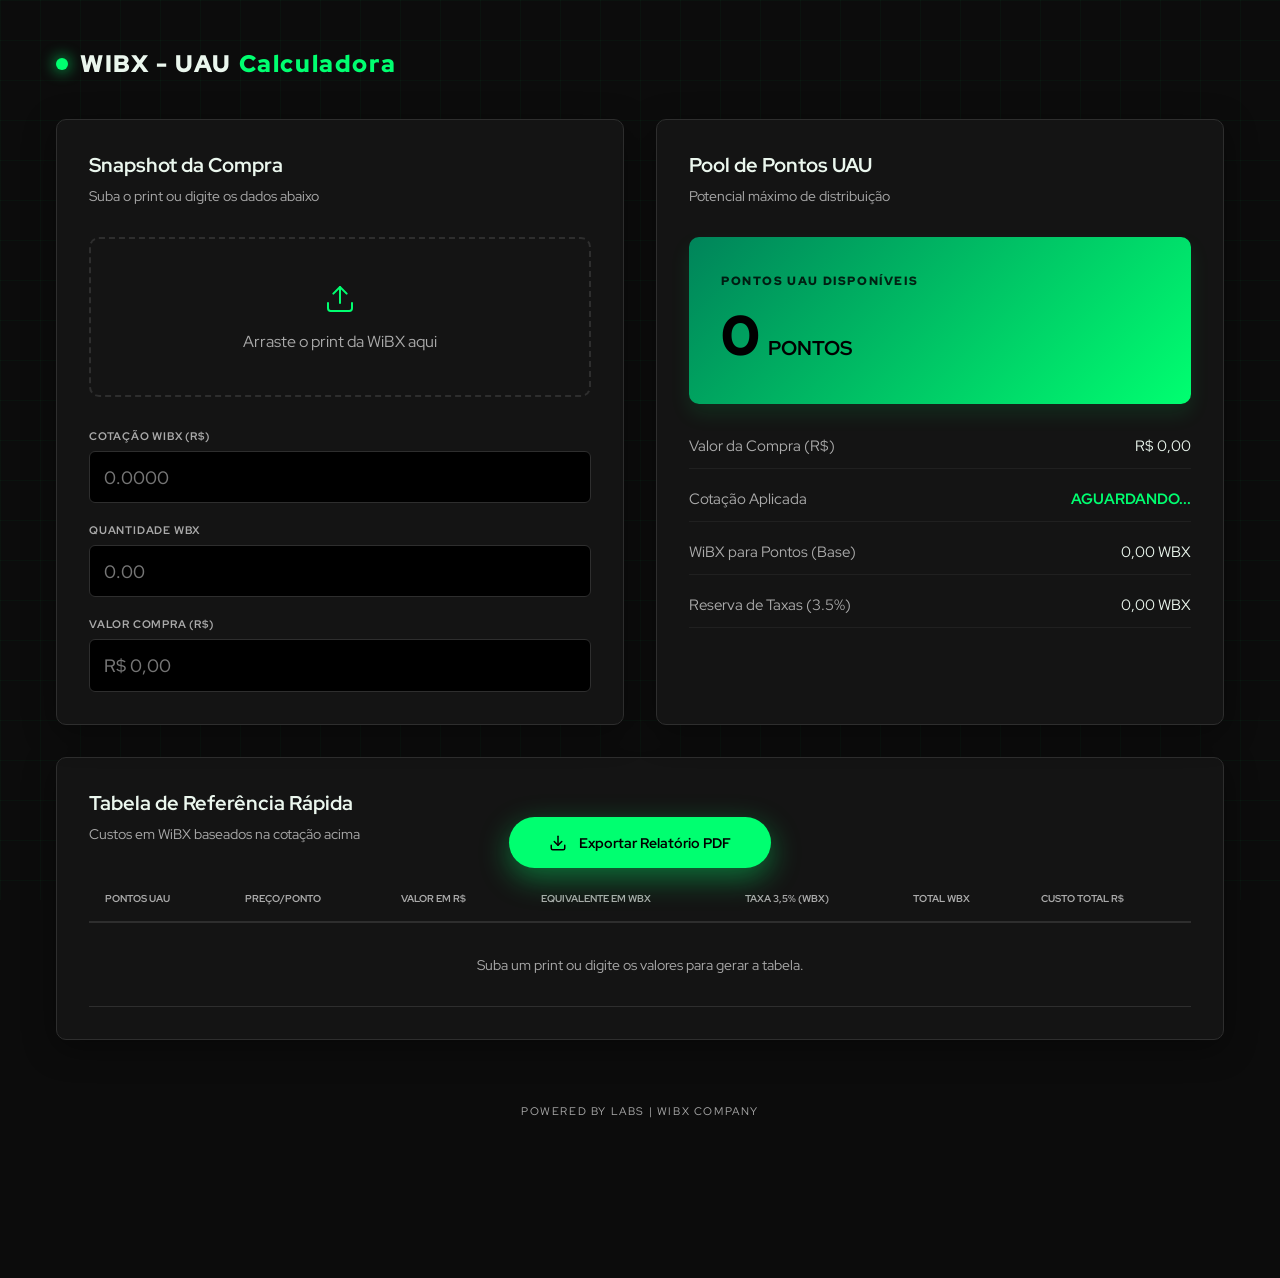
==== index.html @ 7737880a "first commit" ====
<!DOCTYPE html>
<html lang="pt-br">
<head>
    <meta charset="UTF-8">
    <meta name="viewport" content="width=device-width, initial-scale=1.0">
    <title>WiBX | UAU Capacity Calculator</title>
    <link rel="preconnect" href="https://fonts.googleapis.com">
    <link rel="preconnect" href="https://fonts.gstatic.com" crossorigin>
    <link href="https://fonts.googleapis.com/css2?family=Red+Hat+Display:wght@400;500;700;900&display=swap" rel="stylesheet">
    <link rel="stylesheet" href="index.css">
    <script src="https://cdn.jsdelivr.net/npm/tesseract.js@5/dist/tesseract.min.js"></script>
</head>
<body>
    <div class="grid-background"></div>
    
    <main class="dashboard">
        <header class="header">
            <div class="brand">
                <div class="logo-dot"></div>
                <h1>WIBX - UAU <span>Calculadora</span></h1>
            </div>
        </header>

        <section class="main-grid">
            <!-- Left Panel: Input -->
            <div class="panel upload-panel">
                <div class="panel-header">
                    <h2>Snapshot da Compra</h2>
                    <p>Suba o print ou digite os dados abaixo</p>
                </div>
                
                <div class="drop-zone no-print" id="dropZone">
                    <div class="drop-zone-content">
                        <svg viewBox="0 0 24 24" fill="none" stroke="currentColor" stroke-width="1.5" stroke-linecap="round" stroke-linejoin="round">
                            <path d="M21 15v4a2 2 0 0 1-2 2H5a2 2 0 0 1-2-2v-4"></path>
                            <polyline points="17 8 12 3 7 8"></polyline>
                            <line x1="12" y1="3" x2="12" y2="15"></line>
                        </svg>
                        <span>Arraste o print da WiBX aqui</span>
                        <input type="file" id="fileInput" accept="image/*" hidden>
                    </div>
                    <img id="imagePreview" class="image-preview" src="" alt="Preview" hidden>
                </div>

                <div class="manual-data-group">
                    <div class="input-group">
                        <label>Cotação WiBX (R$)</label>
                        <input type="number" id="inputCotacao" step="0.0001" placeholder="0.0000">
                    </div>
                    <div class="input-group">
                        <label>Quantidade WBX</label>
                        <input type="number" id="inputQuantity" step="0.01" placeholder="0.00">
                    </div>
                    <div class="input-group">
                        <label>Valor Compra (R$)</label>
                        <input type="number" id="inputTotalBrl" step="0.01" placeholder="R$ 0,00">
                    </div>
                </div>

            </div>

            <!-- Right Panel: Results -->
            <div class="panel results-panel">
                <div class="panel-header">
                    <h2>Pool de Pontos UAU</h2>
                    <p>Potencial máximo de distribuição</p>
                </div>

                <div class="results-display">
                    <div class="result-card primary">
                        <span class="label">PONTOS UAU DISPONÍVEIS</span>
                        <div class="value-container">
                            <span class="value" id="resTotalWbx">0</span>
                            <span class="unit">PONTOS</span>
                        </div>
                    </div>

                    <div class="breakdown">
                        <div class="breakdown-item">
                            <span>Valor da Compra (R$)</span>
                            <span id="resValorBase">R$ 0,00</span>
                        </div>
                        <div class="breakdown-item">
                            <span>Cotação Aplicada</span>
                            <span class="accent" id="resCotacao">AGUARDANDO...</span>
                        </div>
                        <div class="breakdown-item">
                            <span>WiBX para Pontos (Base)</span>
                            <span id="resWbxBase">0,00 WBX</span>
                        </div>
                        <div class="breakdown-item">
                            <span>Reserva de Taxas (3.5%)</span>
                            <span id="resTaxaWbx">0,00 WBX</span>
                        </div>
                    </div>
                </div>
            </div>
        </section>

        <!-- Reference Table Section -->
        <section class="table-section panel">
            <div class="panel-header">
                <h2>Tabela de Referência Rápida</h2>
                <p>Custos em WiBX baseados na cotação acima</p>
            </div>
            <table class="reference-table">
                <thead>
                    <tr>
                        <th>Pontos UAU</th>
                        <th>Preço/ponto</th>
                        <th>Valor em R$</th>
                        <th>Equivalente em WBX</th>
                        <th>Taxa 3,5% (WBX)</th>
                        <th>Total WBX</th>
                        <th>Custo total R$</th>
                    </tr>
                </thead>
                <tbody id="referenceTableBody">
                    <tr>
                        <td colspan="7" style="text-align: center; color: var(--text-muted); padding: 2rem;">
                            Suba um print ou digite os valores para gerar a tabela.
                        </td>
                    </tr>
                </tbody>
            </table>
        </section>

        <section class="action-bar no-print">
            <button class="btn-export" id="btnExportPDF">
                <svg viewBox="0 0 24 24" fill="none" stroke="currentColor" stroke-width="2" stroke-linecap="round" stroke-linejoin="round">
                    <path d="M21 15v4a2 2 0 0 1-2 2H5a2 2 0 0 1-2-2v-4"></path>
                    <polyline points="7 10 12 15 17 10"></polyline>
                    <line x1="12" y1="15" x2="12" y2="3"></line>
                </svg>
                Exportar Relatório PDF
            </button>
        </section>

        <footer class="footer">
            <p>Powered by LABS | WiBX Company</p>
        </footer>

        <!-- Hidden Report Header (Print only) -->
        <div class="report-header print-only">
            <div class="report-brand">
                <div class="logo-dot"></div>
                <h2>WiBX Capacity Analysis</h2>
            </div>
            <div id="printTimestamp" class="report-date"></div>
        </div>
    </main>

    <script src="app.js"></script>
</body>
</html>
---- index.css ----
:root {
    --bg-color: #0c0c0c;
    --card-bg: #141414;
    --primary: #00ff70;
    --text-primary: #ebf7ee;
    --text-muted: #ababab;
    --border: #2e2e2e;
    --destructive: #f06a6f;
    --shadow: 0 8px 32px rgba(0, 0, 0, 0.4);
    --radius: 10px;
}

* {
    margin: 0;
    padding: 0;
    box-sizing: border-box;
    font-family: 'Red Hat Display', -apple-system, sans-serif;
}

body {
    background-color: var(--bg-color);
    color: var(--text-primary);
    min-height: 100vh;
    display: flex;
    justify-content: center;
    padding: 2rem 0;
    overflow-x: hidden;
}

.grid-background {
    position: fixed;
    top: 0; left: 0; width: 100%; height: 100%;
    background-image: 
        linear-gradient(rgba(0, 255, 112, 0.03) 1px, transparent 1px),
        linear-gradient(90deg, rgba(0, 255, 112, 0.03) 1px, transparent 1px);
    background-size: 40px 40px;
    z-index: -1;
}

.dashboard {
    width: 100%;
    max-width: 1200px;
    padding: 1rem;
    padding-bottom: 8rem; /* Enough space for the action bar */
    animation: fadeIn 0.8s ease-out;
}

@keyframes fadeIn {
    from { opacity: 0; transform: translateY(20px); }
    to { opacity: 1; transform: translateY(0); }
}

.header {
    display: flex;
    justify-content: space-between;
    align-items: center;
    margin-bottom: 2.5rem;
}

.brand {
    display: flex;
    align-items: center;
    gap: 0.75rem;
}

.logo-dot {
    width: 12px;
    height: 12px;
    background-color: var(--primary);
    border-radius: 50%;
    box-shadow: 0 0 15px var(--primary);
}

.brand h1 {
    font-size: 1.5rem;
    font-weight: 900;
    letter-spacing: 0.1rem;
}

.brand h1 span {
    color: var(--primary);
}

.status-badge {
    background: rgba(0, 255, 112, 0.1);
    border: 1px solid rgba(0, 255, 112, 0.2);
    padding: 0.5rem 1rem;
    border-radius: 999px;
    font-size: 0.8rem;
    color: var(--primary);
    display: flex;
    align-items: center;
    gap: 0.5rem;
}

.pulse {
    width: 8px;
    height: 8px;
    background-color: var(--primary);
    border-radius: 50%;
    animation: pulse 2s infinite;
}

@keyframes pulse {
    0% { transform: scale(0.9); opacity: 0.7; }
    50% { transform: scale(1.1); opacity: 1; box-shadow: 0 0 10px var(--primary); }
    100% { transform: scale(0.9); opacity: 0.7; }
}

.main-grid {
    display: grid;
    grid-template-columns: 1fr 1fr;
    gap: 2rem;
    margin-bottom: 2rem;
}

@media (max-width: 968px) {
    .main-grid { grid-template-columns: 1fr; }
}

.panel {
    background: var(--card-bg);
    border: 1px solid var(--border);
    border-radius: var(--radius);
    padding: 2rem;
    box-shadow: var(--shadow);
}

.panel-header {
    margin-bottom: 2rem;
}

.panel-header h2 {
    font-size: 1.25rem;
    margin-bottom: 0.5rem;
    color: var(--text-primary);
}

.panel-header p {
    color: var(--text-muted);
    font-size: 0.9rem;
}

/* Upload Area */
.drop-zone {
    height: 160px;
    border: 2px dashed var(--border);
    border-radius: var(--radius);
    display: flex;
    flex-direction: column;
    justify-content: center;
    align-items: center;
    cursor: pointer;
    transition: all 0.3s ease;
    position: relative;
    overflow: hidden;
    margin-bottom: 2rem;
}

.drop-zone:hover {
    border-color: var(--primary);
    background: rgba(0, 255, 112, 0.02);
}

.drop-zone-content {
    display: flex;
    flex-direction: column;
    align-items: center;
    gap: 1rem;
    color: var(--text-muted);
}

.drop-zone svg {
    width: 32px;
    height: 32px;
    color: var(--primary);
}

.image-preview {
    position: absolute;
    width: 100%;
    height: 100%;
    object-fit: contain;
    background: #000;
}

/* Manual Data Group */
.manual-data-group {
    display: flex;
    flex-direction: column;
    gap: 1.25rem;
}

.input-group {
    display: flex;
    flex-direction: column;
    gap: 0.5rem;
}

.input-group label {
    font-size: 0.7rem;
    color: var(--text-muted);
    text-transform: uppercase;
    font-weight: 700;
    letter-spacing: 0.05rem;
}

.input-group input {
    background: #000;
    border: 1px solid var(--border);
    border-radius: 6px;
    padding: 0.85rem;
    color: var(--text-primary);
    font-size: 1.1rem;
    font-weight: 500;
    transition: all 0.2s;
}

.input-group input:focus {
    outline: none;
    border-color: var(--primary);
    box-shadow: 0 0 10px rgba(0, 255, 112, 0.1);
    color: var(--primary);
}

/* Results Display */
.result-card.primary {
    background: linear-gradient(135deg, #00845A 0%, #00ff70 100%);
    padding: 2rem;
    border-radius: var(--radius);
    margin-bottom: 2rem;
    color: #000;
    box-shadow: 0 10px 20px rgba(0, 255, 112, 0.1);
}

.result-card .label {
    font-weight: 900;
    font-size: 0.75rem;
    letter-spacing: 0.1rem;
    opacity: 0.8;
}

.value-container {
    display: flex;
    align-items: baseline;
    gap: 0.5rem;
    margin-top: 0.5rem;
}

.value-container .value {
    font-size: 3.5rem;
    font-weight: 900;
}

.value-container .unit {
    font-size: 1.25rem;
    font-weight: 700;
}

.breakdown {
    display: flex;
    flex-direction: column;
    gap: 1.25rem;
}

.breakdown-item {
    display: flex;
    justify-content: space-between;
    font-size: 0.95rem;
    border-bottom: 1px solid rgba(255, 255, 255, 0.05);
    padding-bottom: 0.75rem;
}

.breakdown-item span:first-child {
    color: var(--text-muted);
}

.breakdown-item .accent {
    color: var(--primary);
    font-weight: 700;
}


/* Table Section */
.table-section {
    margin-top: 1rem;
}

.reference-table {
    width: 100%;
    border-collapse: collapse;
    margin-top: 1rem;
}

.reference-table th {
    text-align: left;
    padding: 1rem;
    font-size: 0.65rem;
    text-transform: uppercase;
    color: var(--text-muted);
    border-bottom: 2px solid var(--border);
}

.reference-table td {
    padding: 1rem;
    font-size: 0.9rem;
    border-bottom: 1px solid var(--border);
}

.reference-table .accent {
    color: var(--primary);
    font-weight: 700;
}

/* Action Bar */
.action-bar {
    position: fixed;
    bottom: 2rem;
    left: 50%;
    transform: translateX(-50%);
    z-index: 1000;
}

.btn-export {
    background: var(--primary);
    color: #000;
    border: none;
    padding: 1rem 2.5rem;
    border-radius: 999px;
    font-weight: 700;
    font-size: 0.9rem;
    display: flex;
    align-items: center;
    gap: 0.75rem;
    cursor: pointer;
    box-shadow: 0 10px 30px rgba(0, 255, 112, 0.4);
    transition: all 0.3s;
}

.btn-export:hover {
    transform: translateY(-5px);
    box-shadow: 0 15px 40px rgba(0, 255, 112, 0.5);
}

.btn-export svg {
    width: 18px;
    height: 18px;
}

.footer {
    margin-top: 4rem;
    text-align: center;
    color: var(--text-muted);
    font-size: 0.7rem;
    text-transform: uppercase;
    letter-spacing: 0.1rem;
}

/* Print Header */
.print-only { display: none; }

/* Print Media Query */
@media print {
    .no-print { display: none !important; }
    .print-only { display: block !important; }
    @page { margin: 1cm; }
    
    body {
        background: #fff !important;
        color: #000 !important;
        padding: 0;
    }

    .grid-background { display: none !important; }
    .dashboard { max-width: 100% !important; padding: 0 !important; }
    .main-grid { grid-template-columns: 1fr !important; gap: 1rem !important; }
    .panel { background: #fff !important; border: 1px solid #eee !important; box-shadow: none !important; padding: 1.5rem !important; }
    .report-header { display: flex !important; justify-content: space-between; align-items: center; margin-bottom: 2rem; border-bottom: 2px solid #000; padding-bottom: 1rem; }
    .report-brand h2 { font-weight: 900; text-transform: uppercase; font-size: 1.2rem; }
    .report-date { font-size: 0.8rem; color: #666; }
    .result-card.primary { background: #f0fff4 !important; border: 1px solid #00ff70 !important; color: #000 !important; }
    .reference-table th { background: #f8f8f8 !important; color: #000 !important; }
    .accent { color: #00845A !important; }
}
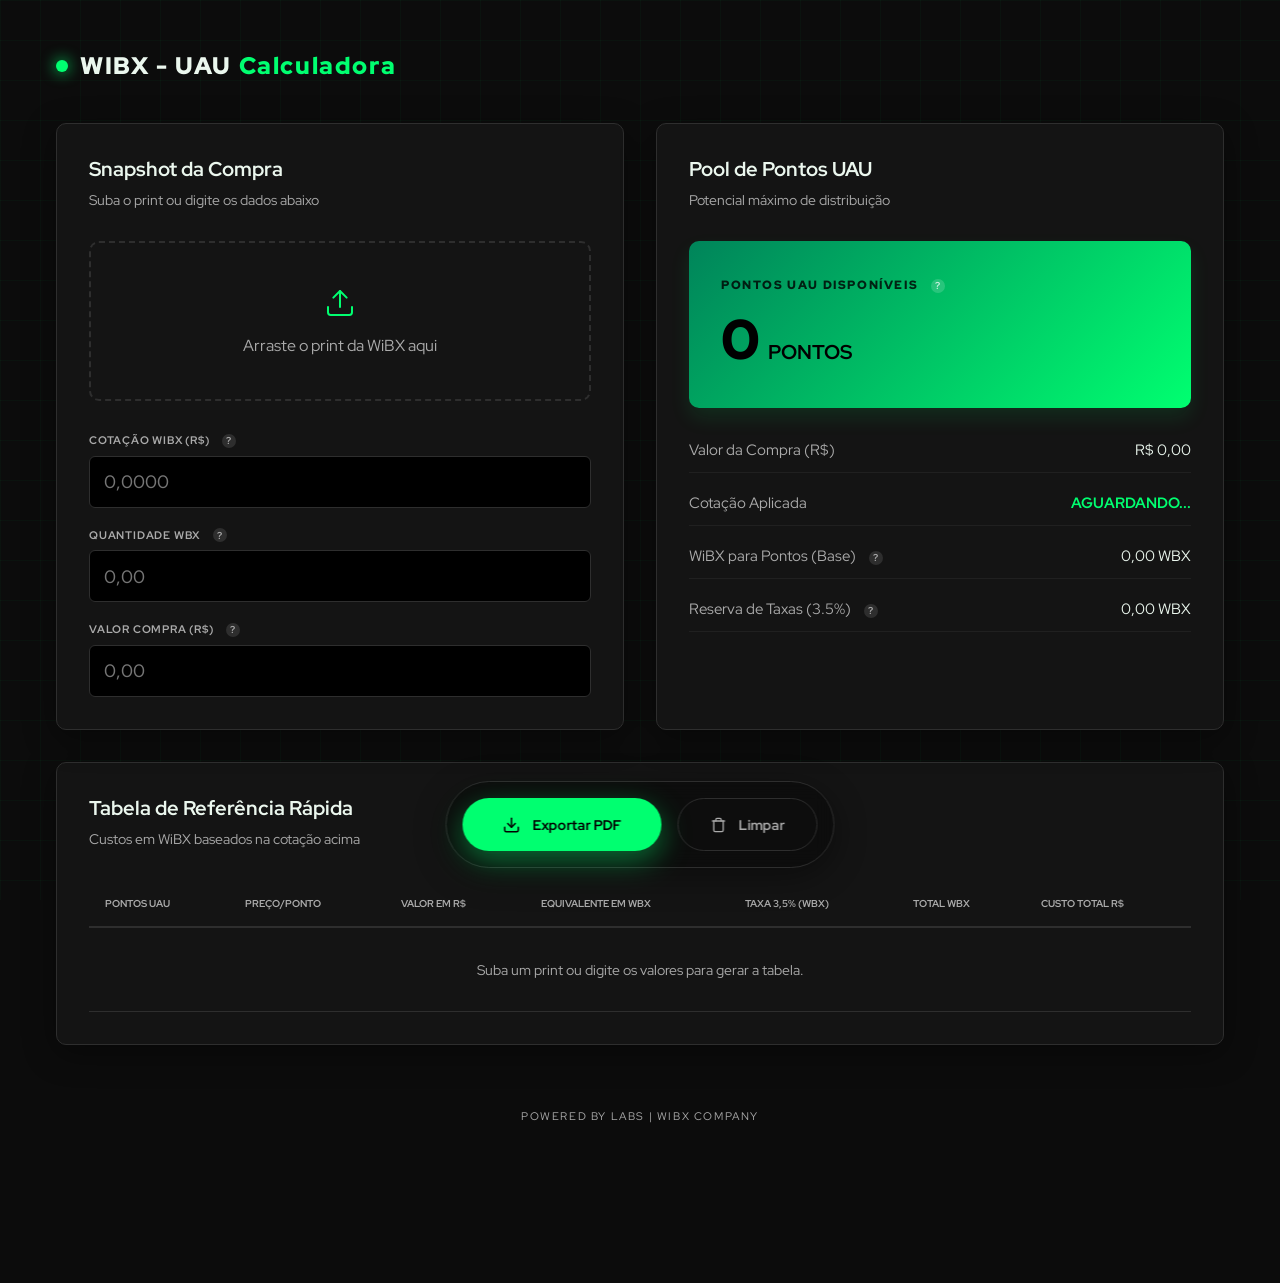
==== commit 00d9471c: "feat: add persistent local storage for inputs and screenshots with a clear data feature and UI toolt" ====
--- a/index.html
+++ b/index.html
@@ -18,6 +18,10 @@
             <div class="brand">
                 <div class="logo-dot"></div>
                 <h1>WIBX - UAU <span>Calculadora</span></h1>
+            </div>
+            <div class="status-badge no-print" id="saveStatus" style="opacity: 0; transition: opacity 0.3s;">
+                <div class="pulse"></div>
+                <span id="saveStatusText">Salvo localmente</span>
             </div>
         </header>
 
@@ -44,16 +48,25 @@
 
                 <div class="manual-data-group">
                     <div class="input-group">
-                        <label>Cotação WiBX (R$)</label>
-                        <input type="number" id="inputCotacao" step="0.0001" placeholder="0.0000">
+                        <label>
+                            Cotação WiBX (R$)
+                            <span class="info-icon no-print" data-tooltip="Valor de mercado do token WiBX em Reais no momento da operação.">?</span>
+                        </label>
+                        <input type="text" id="inputCotacao" placeholder="0,0000">
                     </div>
                     <div class="input-group">
-                        <label>Quantidade WBX</label>
-                        <input type="number" id="inputQuantity" step="0.01" placeholder="0.00">
+                        <label>
+                            Quantidade WBX
+                            <span class="info-icon no-print" data-tooltip="Montante total de tokens WiBX adquiridos (Ex: Conforme print da WiBX).">?</span>
+                        </label>
+                        <input type="text" id="inputQuantity" placeholder="0,00">
                     </div>
                     <div class="input-group">
-                        <label>Valor Compra (R$)</label>
-                        <input type="number" id="inputTotalBrl" step="0.01" placeholder="R$ 0,00">
+                        <label>
+                            Valor Compra (R$)
+                            <span class="info-icon no-print" data-tooltip="Custo total da operação em Reais (Cotação × Quantidade).">?</span>
+                        </label>
+                        <input type="text" id="inputTotalBrl" placeholder="0,00">
                     </div>
                 </div>
 
@@ -68,7 +81,7 @@
 
                 <div class="results-display">
                     <div class="result-card primary">
-                        <span class="label">PONTOS UAU DISPONÍVEIS</span>
+                        <span class="label">PONTOS UAU DISPONÍVEIS <span class="info-icon no-print" data-tooltip="O total de pontos que podem ser distribuídos para a base UAU após as taxas." style="background: rgba(255,255,255,0.2); color: #fff;">?</span></span>
                         <div class="value-container">
                             <span class="value" id="resTotalWbx">0</span>
                             <span class="unit">PONTOS</span>
@@ -85,11 +98,11 @@
                             <span class="accent" id="resCotacao">AGUARDANDO...</span>
                         </div>
                         <div class="breakdown-item">
-                            <span>WiBX para Pontos (Base)</span>
+                            <span>WiBX para Pontos (Base) <span class="info-icon no-print" data-tooltip="Montante líquido em WiBX que será convertido diretamente em pontos UAU.">?</span></span>
                             <span id="resWbxBase">0,00 WBX</span>
                         </div>
                         <div class="breakdown-item">
-                            <span>Reserva de Taxas (3.5%)</span>
+                            <span>Reserva de Taxas (3.5%) <span class="info-icon no-print" data-tooltip="Porcentagem retida pela plataforma para cobrir taxas de rede e operação.">?</span></span>
                             <span id="resTaxaWbx">0,00 WBX</span>
                         </div>
                     </div>
@@ -132,7 +145,14 @@
                     <polyline points="7 10 12 15 17 10"></polyline>
                     <line x1="12" y1="15" x2="12" y2="3"></line>
                 </svg>
-                Exportar Relatório PDF
+                Exportar PDF
+            </button>
+            <button class="btn-clear" id="btnClearData">
+                <svg viewBox="0 0 24 24" fill="none" stroke="currentColor" stroke-width="2" stroke-linecap="round" stroke-linejoin="round" style="width: 16px; height: 16px;">
+                    <polyline points="3 6 5 6 21 6"></polyline>
+                    <path d="M19 6v14a2 2 0 0 1-2 2H7a2 2 0 0 1-2-2V6m3 0V4a2 2 0 0 1 2-2h4a2 2 0 0 1 2 2v2"></path>
+                </svg>
+                Limpar
             </button>
         </section>
 
--- a/index.css
+++ b/index.css
@@ -223,6 +223,62 @@
     color: var(--primary);
 }
 
+/* Tooltips */
+.info-icon {
+    display: inline-flex;
+    align-items: center;
+    justify-content: center;
+    width: 14px;
+    height: 14px;
+    background: var(--border);
+    color: var(--text-muted);
+    border-radius: 50%;
+    font-size: 10px;
+    cursor: help;
+    margin-left: 0.6rem;
+    position: relative;
+    transition: all 0.2s;
+    font-weight: 700;
+}
+
+.info-icon:hover {
+    background: var(--primary);
+    color: #000;
+    box-shadow: 0 0 10px rgba(0, 255, 112, 0.3);
+}
+
+.info-icon::after {
+    content: attr(data-tooltip);
+    position: absolute;
+    bottom: 125%;
+    left: 50%;
+    transform: translateX(-50%) translateY(10px);
+    background: #1a1a1a;
+    border: 1px solid var(--border);
+    padding: 0.8rem 1rem;
+    border-radius: 8px;
+    font-size: 0.75rem;
+    color: var(--text-primary);
+    width: 220px;
+    white-space: normal;
+    text-transform: none;
+    letter-spacing: normal;
+    opacity: 0;
+    visibility: hidden;
+    transition: all 0.3s cubic-bezier(0.4, 0, 0.2, 1);
+    box-shadow: 0 10px 25px rgba(0,0,0,0.5);
+    z-index: 2000;
+    pointer-events: none;
+    line-height: 1.4;
+    text-align: center;
+}
+
+.info-icon:hover::after {
+    opacity: 1;
+    visibility: visible;
+    transform: translateX(-50%) translateY(0);
+}
+
 /* Results Display */
 .result-card.primary {
     background: linear-gradient(135deg, #00845A 0%, #00ff70 100%);
@@ -319,6 +375,14 @@
     left: 50%;
     transform: translateX(-50%);
     z-index: 1000;
+    display: flex;
+    gap: 1rem;
+    background: rgba(12, 12, 12, 0.8);
+    backdrop-filter: blur(10px);
+    padding: 1rem;
+    border-radius: 999px;
+    border: 1px solid var(--border);
+    box-shadow: var(--shadow);
 }
 
 .btn-export {
@@ -345,6 +409,27 @@
 .btn-export svg {
     width: 18px;
     height: 18px;
+}
+
+.btn-clear {
+    background: transparent;
+    color: var(--text-muted);
+    border: 1px solid var(--border);
+    padding: 1rem 2rem;
+    border-radius: 999px;
+    font-weight: 700;
+    font-size: 0.9rem;
+    display: flex;
+    align-items: center;
+    gap: 0.75rem;
+    cursor: pointer;
+    transition: all 0.3s;
+}
+
+.btn-clear:hover {
+    background: rgba(240, 106, 111, 0.1);
+    border-color: var(--destructive);
+    color: var(--destructive);
 }
 
 .footer {
